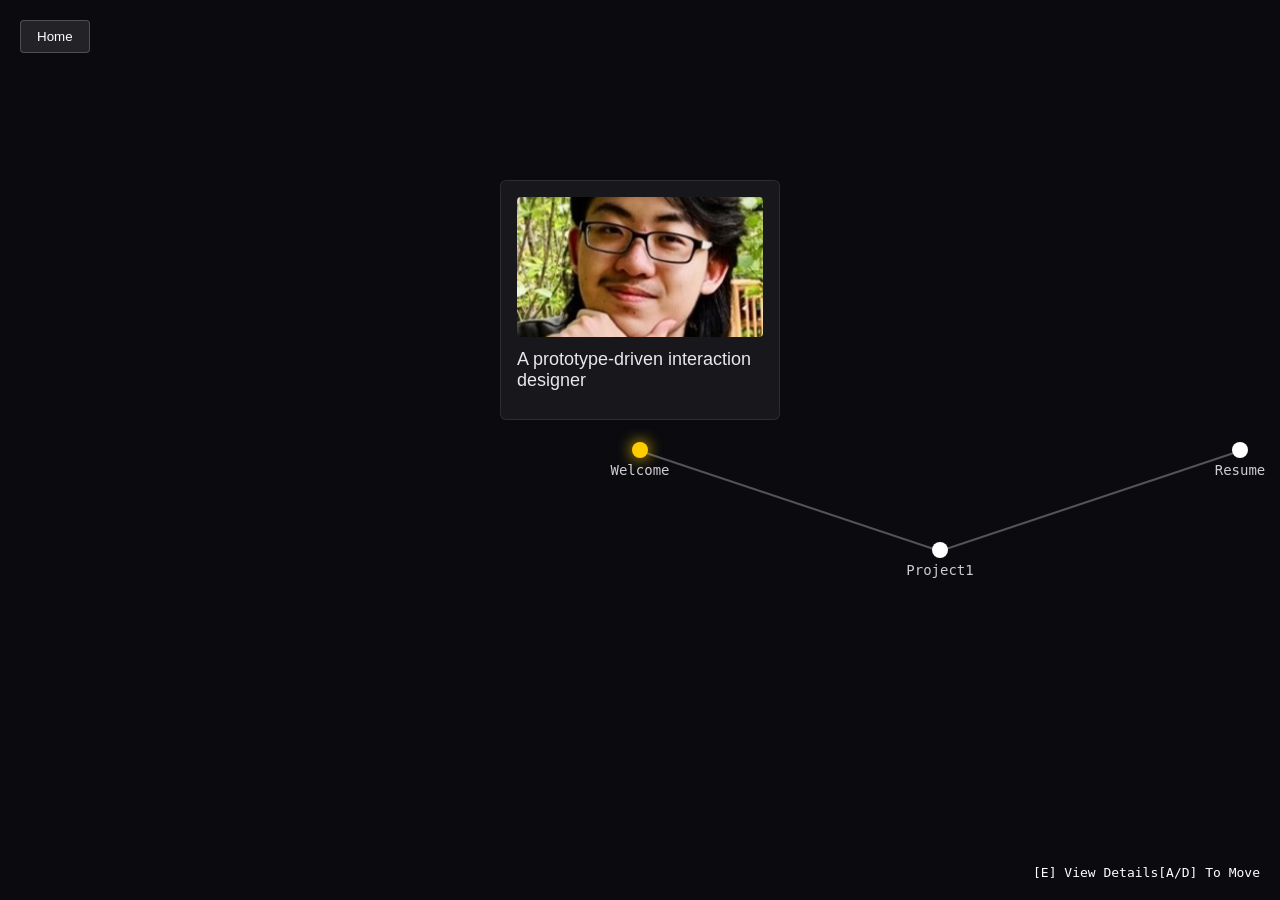
==== index.html @ 57bebeb1 "Initial commit" ====
<!DOCTYPE html>
<html lang="en">
  <head>
    <meta charset="UTF-8" />
    <meta name="viewport" content="width=device-width, initial-scale=1.0" />
    <title>Portfolio World</title>
    <link rel="preconnect" href="https://fonts.googleapis.cn" />
    <link rel="preconnect" href="https://fonts.gstatic.cn" crossorigin />
    <link href="https://fonts.googleapis.cn/css2?family=JetBrains+Mono:wght@300;400;500&family=Inter:wght@300;400;500&display=swap" rel="stylesheet" />
    <link rel="stylesheet" href="styles/main.css" />
  </head>
  <body>

    <div id="background-container">
        <div id="background-stretch-layer"></div>
        <div id="background-content-layer"></div>
        <div id="background-vignette-layer"></div>
    </div>

    <div id="world"></div>

    <div id="ui-layer">
        <div id="interactionPrompt"></div>

        <button id="backHome">Home</button>
    </div>

    <script src="assets/world.js"></script>
  </body>
</html>
---- styles/main.css ----
/* ==================================
   RESET & BASE
   ================================== */
*,
*::before,
*::after {
  box-sizing: border-box;
}

html,
body {
  width: 100%;
  height: 100%;
  margin: 0;
  padding: 0;
  overflow: hidden;
}

body {
  background-color: #0a0a0f;
  color: #e8e8ec;
  font-family: 'Inter', sans-serif;
  -webkit-font-smoothing: antialiased;
  opacity: 1;
  transition: opacity 0.4s ease;
}

body.fade-out {
    opacity: 0;
}

/* ==================================
   BACKGROUND LAYERS
   ================================== */
#background-container,
#background-content-layer {
  position: fixed;
  top: 0;
  left: 0;
  width: 100%;
  height: 100%;
  pointer-events: none;
}

#background-content-layer {
  background-position: center;
  background-repeat: repeat;
  background-size: 100vw auto;
  opacity: 0.4;
  z-index: -1; /* Place it behind the map content */
}

/* ==================================
   WORLD & MAP
   ================================== */
#world {
  position: absolute;
  top: 50%;
  left: 50%;
  width: 0;
  height: 0;
  will-change: transform;
}

.map-container {
    position: absolute;
    transform: translate(-50%, -50%);
}

.map-node {
  position: absolute;
  width: 16px;
  height: 16px;
  background: #fff;
  border-radius: 50%;
  transform: translate(-50%, -50%);
  cursor: pointer;
  transition: transform 0.2s ease;
}

.map-node:hover {
    transform: translate(-50%, -50%) scale(1.5);
}

.map-node.current {
    background: #ffcc00;
    box-shadow: 0 0 15px #ffcc00;
}

.map-node-label {
    position: absolute;
    top: 20px;
    left: 50%;
    transform: translateX(-50%);
    color: #fff;
    font-family: 'JetBrains Mono', monospace;
    font-size: 14px;
    white-space: nowrap;
    opacity: 0.8;
}

.map-edge {
  position: absolute;
  height: 2px;
  background-color: rgba(255, 255, 255, 0.3);
  transform-origin: 0 50%;
}

/* ==================================
   UI LAYER
   ================================== */

#ui-layer {
    position: fixed;
    bottom: 20px;
    right: 20px;
    z-index: 9999;
    color: #fff;
    font-family: 'JetBrains Mono', monospace;
    font-size: 13px;
    text-align: right;
}

#controlsHint p {
    margin: 2px 0;
    opacity: 0.5;
}

#backHome {
    position: fixed;
    top: 20px;
    left: 20px;
    z-index: 9999;
    background: rgba(255,255,255,0.1);
    border: 1px solid rgba(255,255,255,0.2);
    color: #fff;
    padding: 8px 16px;
    border-radius: 4px;
    cursor: pointer;
}

/* ==================================
   BRIEFING FLOAT (POPUP)
   ================================== */
#briefing-float {
  position: absolute;
  width: 280px;
  background: rgba(25, 25, 30, 0.9);
  border: 1px solid rgba(232, 232, 236, 0.1);
  border-radius: 6px;
  padding: 16px;
  z-index: 1500;
  opacity: 0;
  pointer-events: none;
  transform: translateX(-50%) translateY(-100%) translateY(20px) scale(0.95);
  transition: opacity 0.3s ease, transform 0.3s ease;
}

#briefing-float.visible {
  opacity: 1;
  transform: translateX(-50%) translateY(-100%) translateY(0) scale(1);
  pointer-events: auto;
}

.briefing-image {
    width: 100%;
    height: 140px;
    background-size: cover;
    background-position: center;
    border-radius: 4px;
    margin-bottom: 12px;
}

.briefing-title {
    font-size: 18px;
    font-weight: 500;
    margin-bottom: 12px;
}

.briefing-details-btn {
    width: 100%;
    padding: 10px;
    background: #ffcc00;
    color: #000;
    border: none;
    border-radius: 4px;
    cursor: pointer;
    text-align: center;
}

/* ==================================
   EVENT PANEL (DETAIL VIEW)
   ================================== */
#event-panel-overlay {
    position: fixed;
    top: 0;
    left: 0;
    width: 100%;
    height: 100%;
    background: rgba(10, 10, 15, 0.5);
    backdrop-filter: blur(10px);
    z-index: 2000;
    display: flex;
    justify-content: center;
    align-items: center;
    opacity: 0;
    pointer-events: none;
    transition: opacity 0.4s ease;
}

#event-panel-overlay.visible {
    opacity: 1;
    pointer-events: auto;
}

.event-panel {
    width: 80%;
    max-width: 800px;
    max-height: 80vh;
    overflow-y: auto;
    background: rgba(25, 25, 30, 0.9);
    border-radius: 8px;
    padding: 40px;
    position: relative;
}

.event-panel-close {
    position: absolute;
    top: 10px;
    right: 10px;
    background: none;
    border: none;
    color: #fff;
    font-size: 24px;
    cursor: pointer;
}

.event-panel-content img {
    display: block;
    width: 100%;
    border-radius: 4px;
    margin: 1.5em auto;
}

/* Custom Scrollbar for Detail Panel */
.event-panel::-webkit-scrollbar {
  width: 8px;
}

.event-panel::-webkit-scrollbar-track {
  background: rgba(0, 0, 0, 0.2);
  border-radius: 4px;
}

.event-panel::-webkit-scrollbar-thumb {
  background: rgba(255, 255, 255, 0.3);
  border-radius: 4px;
}

.event-panel::-webkit-scrollbar-thumb:hover {
  background: rgba(255, 255, 255, 0.5);
}

/* ==================================
   RESPONSIVE (MOBILE)
   ================================== */
@media (max-width: 768px) {
    .event-panel {
        width: 90%;
        max-height: 85vh;
        padding: 25px;
    }

    .event-panel-content h1 {
        font-size: 1.8em;
    }

    .event-panel-content h2 {
        font-size: 1.4em;
    }

    .map-node-label {
        font-size: 12px;
    }

    #ui-layer {
        font-size: 11px;
        bottom: 10px;
        right: 10px;
        background-color: rgba(0, 0, 0, 0.5);
        padding: 5px 8px;
        border-radius: 4px;
    }

    #backHome {
        top: 10px;
        left: 10px;
        padding: 6px 12px;
        font-size: 12px;
    }
}
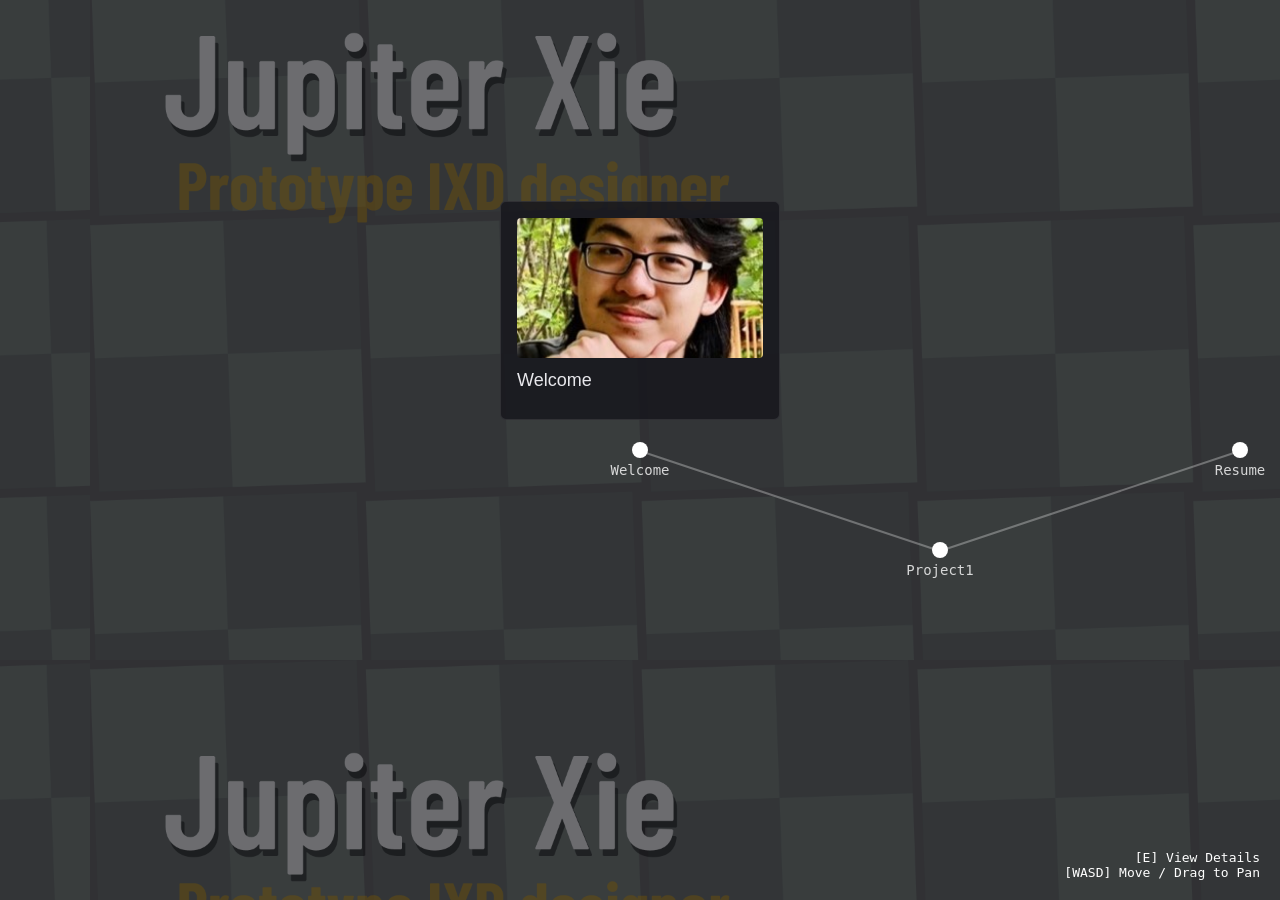
==== commit cc045cb0: "feat(ui): Refine interaction logic and finalize UI hints" ====
--- a/index.html
+++ b/index.html
@@ -21,8 +21,7 @@
 
     <div id="ui-layer">
         <div id="interactionPrompt"></div>
-
-        <button id="backHome">Home</button>
+        <div id="movementPrompt"></div>
     </div>
 
     <script src="assets/world.js"></script>
--- a/styles/main.css
+++ b/styles/main.css
@@ -152,15 +152,10 @@
   z-index: 1500;
   opacity: 0;
   pointer-events: none;
-  transform: translateX(-50%) translateY(-100%) translateY(20px) scale(0.95);
   transition: opacity 0.3s ease, transform 0.3s ease;
 }
 
-#briefing-float.visible {
-  opacity: 1;
-  transform: translateX(-50%) translateY(-100%) translateY(0) scale(1);
-  pointer-events: auto;
-}
+
 
 .briefing-image {
     width: 100%;
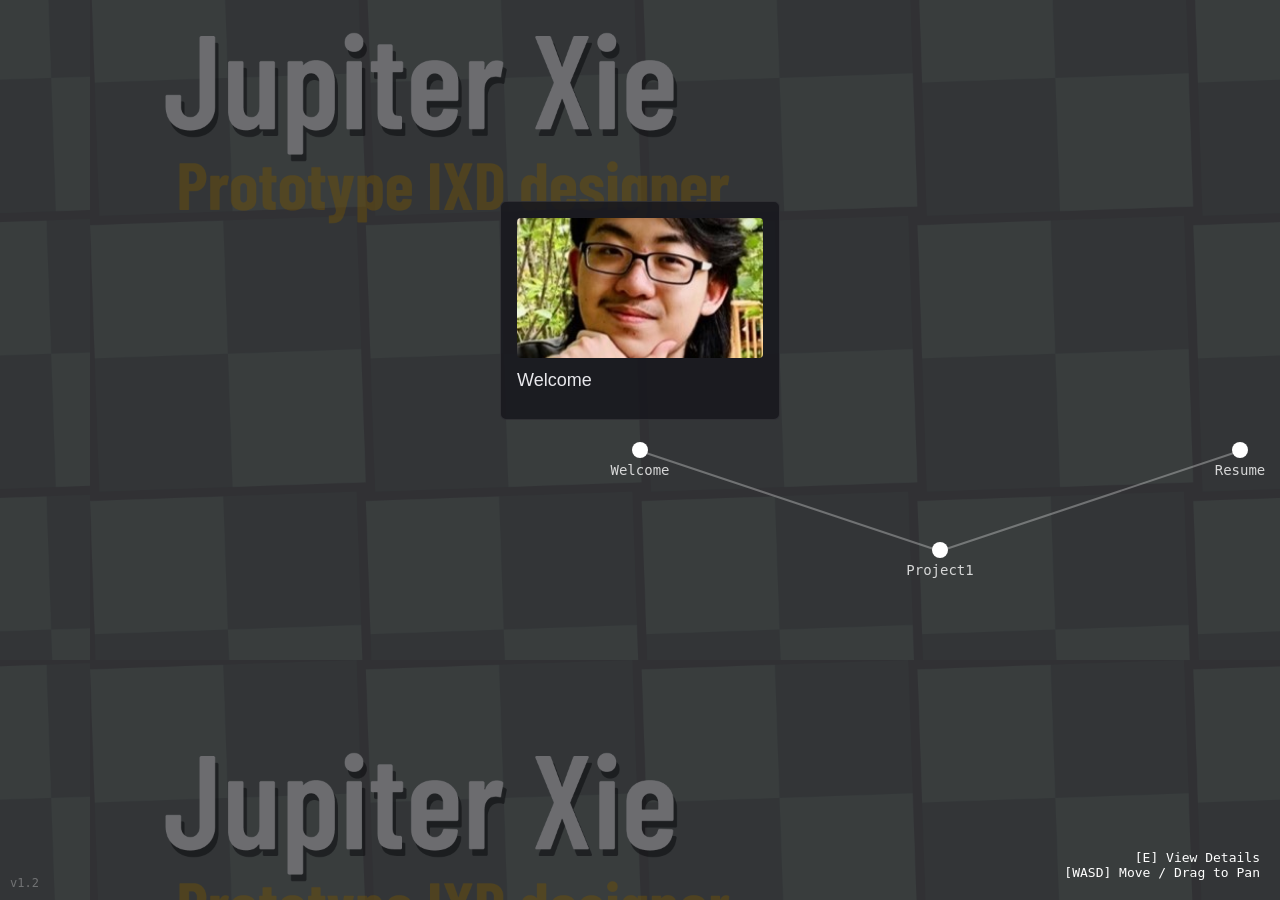
==== commit e35e63b8: "Feat: Add on-screen version display" ====
--- a/index.html
+++ b/index.html
@@ -24,6 +24,7 @@
         <div id="movementPrompt"></div>
     </div>
 
+    <div id="version-display"></div>
     <script src="assets/world.js"></script>
   </body>
 </html>
--- a/styles/main.css
+++ b/styles/main.css
@@ -119,6 +119,16 @@
     font-family: 'JetBrains Mono', monospace;
     font-size: 13px;
     text-align: right;
+}
+
+#version-display {
+    position: fixed;
+    bottom: 10px;
+    left: 10px;
+    z-index: 9999;
+    color: rgba(255, 255, 255, 0.3);
+    font-family: 'JetBrains Mono', monospace;
+    font-size: 12px;
 }
 
 #controlsHint p {
@@ -260,6 +270,10 @@
    RESPONSIVE (MOBILE)
    ================================== */
 @media (max-width: 768px) {
+    #background-content-layer {
+        background-size: cover;
+    }
+
     .event-panel {
         width: 90%;
         max-height: 85vh;
@@ -293,4 +307,4 @@
         padding: 6px 12px;
         font-size: 12px;
     }
-}+}
